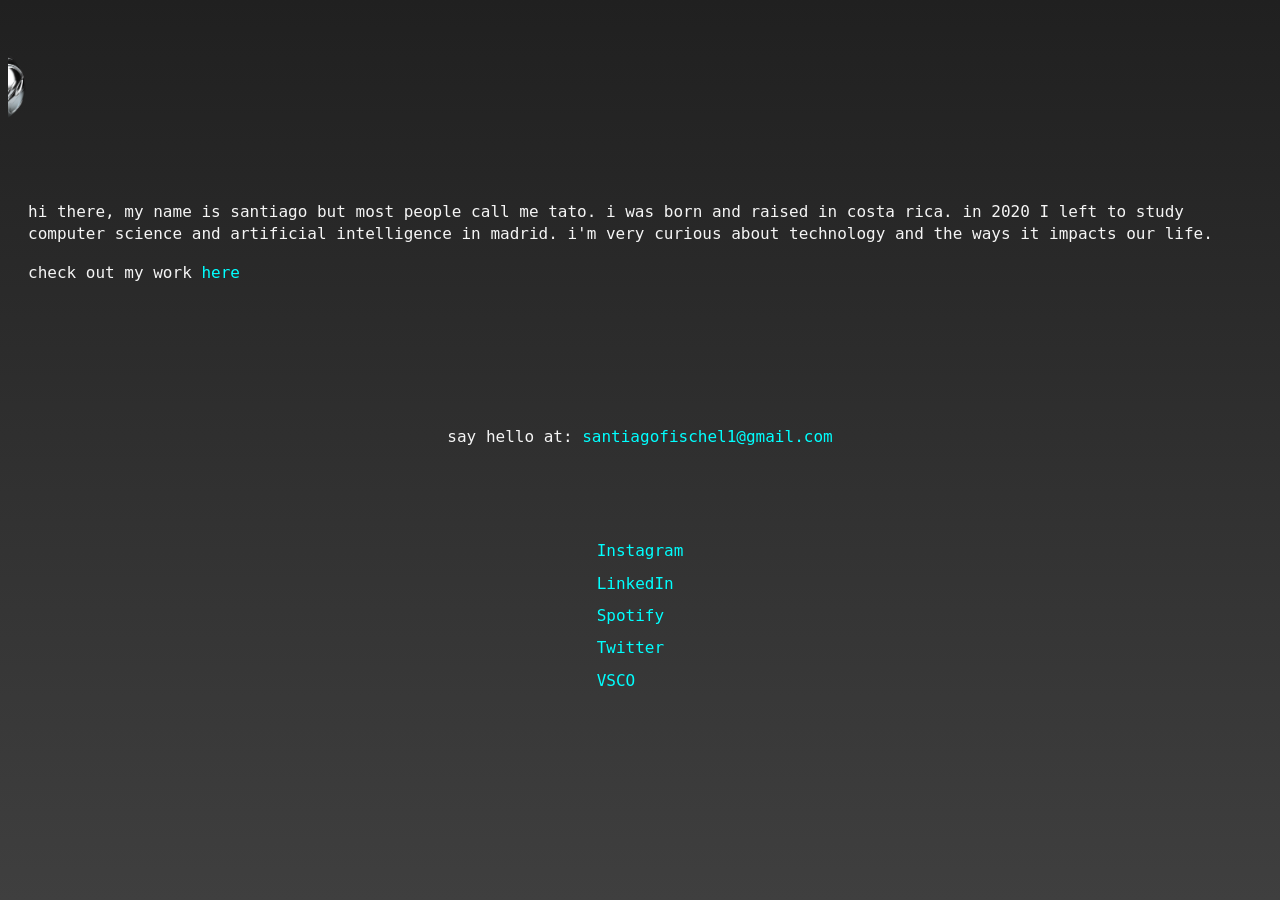
==== about.html @ 2df65af1 "Add files via upload version 1" ====
<!DOCTYPE html>
<html lang="en">
<head>
  <meta charset="UTF-8">
  <title>santiago fischel | about </title>
  <meta name="viewport" content="width=device-width, initial-scale=1.0">
  <link rel="icon" type="image/png" href="images/fav.png" sizes="32x32">
  <link rel="stylesheet" type="text/css" href="style.css">
</head>
<style>
    body {
      background: linear-gradient(to bottom, #202020, #3f3f3f);
    }
  </style>
<body>
  <header>
  </header>
  <main>
    <div class="main">
      <a href="index.html" class="about-marble"><img id="icon4" src="images/marble.png" draggable="true"></a>
      <div class="about-me">
        <h1></h1>
        <p>
            hi there, my name is santiago but most people call me tato. i was born and raised in costa rica. 
            in 2020 I left to study computer science and artificial intelligence in madrid. 
            i'm very curious about technology and the ways it impacts our life. 
        </p>
        <p>
            check out my work <a href="work.html">here</a>
        </p>
      </div>
      <div class="contact-info">
        <p class = mail>say hello at: <a href="mailto:santiagofischel1@gmail.com" class="email">santiagofischel1@gmail.com</a></p>
      </div>
      <div class="connect-links">
        <h2></h2>
        <ul>
          <li><a href="https://www.instagram.com/tatofs/">Instagram</a></li>
          <li><a href="https://www.linkedin.com/in/santiago-fischel-01352420a/">LinkedIn</a></li>
          <li><a href="https://open.spotify.com/user/santiagofischel?si=2728e3f99ccd41dc">Spotify</a></li>
          <li><a href="https://twitter.com/SantiagoFischel">Twitter</a></li>
          <li><a href="https://vsco.co/tatosf/gallery">VSCO</a></li>
        </ul>
      </div>
    </div>
  </main>
</body>
</html>
---- style.css ----
html,
body {
  font-size: 1rem;
  font-weight: 400;
  color: whitesmoke;
  font-family: 'Space Mono', monospace;
  font-style: normal;
  line-height: 1.4;
  min-height: 100%;
  overflow-x: hidden;

}

@keyframes typing {
  from { width: 0; }
  to { width: 100%; }
}

@keyframes blinking {
  0%,
  100% {border-color: transparent;}
  50% {border-color: black;}
}

.main {
  display: flex;
  flex-direction: column;
  align-items: center;
}

.writing-page {
  background-image: linear-gradient(to bottom, #202020, #3f3f3f);
  background-size: cover, cover;
  background-position: center center, center calc(50% - 50px);
  background-blend-mode: multiply;
  display: flex;
  justify-content: center;
  align-items: center;
  flex-direction: column;
  display: flex;
  flex-direction: column;
}

body.writing-page {
  background-image: url("images/background3.jpg");
  background-size: cover;
  background-repeat: no-repeat;
  background-position: center center;
}

body.work-page {
  background-image: url("images/background5.jpg");
  background-size: cover;
  background-repeat: no-repeat;
  background-position: center center;
}


.writing_header h1 {
  text-align: center;
  padding: 2rem;
  overflow: hidden;
  color: whitesmoke;
  margin-top: -30px;
  white-space: nowrap;
  border-right: .1em solid black;
  animation:
    typing 4s steps(40, end),
    blinking 1s step-end infinite;
    height: 30%;
    line-height: 1;
}

.centered {
  text-align: center;
}

.writing-main-content {
  flex: 1;
  display: flex;
  flex-direction: column;
  align-items: center;
}
header h1 {
  font-size: 20px; /* adjust the size as needed */
  padding: 1rem;
}

#wrapper {
  display: flex;
  flex-direction: column;
  min-height: 100vh;
  max-height: 100vh;
  overflow-y: scroll;
}

#substack-feed-embed {
  transition: all 0.2s ease-in-out;
  width: 100%;
  max-width: 600px;
  margin: 0 auto;
}

#custom-substack-embed {
  position: fixed;
  bottom: 0;
  left: 0;
  right: 0;
  margin: auto;
  width: 80%;
  max-width: 800px;
  padding: 3rem;
  box-shadow: 0 2px 4px rgba(0, 0, 0, 0.1);
  z-index: 1;
  display: flex;
  justify-content: center;
  align-items: center;
}

@media screen and (max-width: 768px) {
  .writing-page {
    padding: 1rem;
    min-height: 100vh;
    display: flex;
    flex-direction: column;
    background-size: cover;
  }

  .writing-main-content {
    width: 100%;
  }
  
  #custom-substack-embed {
    display: none; /* Hide the element on phone screens */
  }

  .writing_header h1 {
    font-size: 13px;
    line-height: 1.2;
    margin-top: 20px;
    padding: 0.5rem;
    white-space: normal;
    animation: none;
  }
  
  #substack-feed-embed {
    width: 100%;
    max-width: 100%;
    margin-top: 40px;
  }
  
  /* Adjust the height and overflow properties for the wrapper on mobile devices */
  #wrapper {
    max-height: 100vh;
    overflow-y: auto;
  }
  
  .writing-page main {
    margin-bottom: 1rem; /* Add margin-bottom to create space for the custom embed */
  }
}

.main-content {
  max-width: 90%; /* Limit the width of the main content */
  margin: 0 auto; /* Center the main content */
}

.about-marble {
  transform: translate(-870%, 50%);
}

@media screen and (max-width: 768px) {
  .about-marble {
    top: 50%; /* Move the icon 50% from the top */
    left: 80%; /* Move the icon 50% from the left */
    transform: translate(-310%, 30%); /* Center the icon based on its dimensions */
  }
  .about-marble-work{
    padding: 1rem;
    margin-top: 1rem;
  }
}



.about-me, .contact-info {
  margin: auto;
  padding: 20px;
  margin-top: 70px;
}

.mail{
  text-align: left;
}

a {
  color: aqua;
  text-decoration: none; /* remove underline */
}

a:hover {
  color: white;
  transition: all 0.2s ease-in-out;
}

.work-page {
  display: flex;
  flex-direction: column;
  align-items: center;
  justify-content: center;
  min-height: 100vh;
  background: linear-gradient(to bottom, #202020, #3f3f3f);
}

.connect-links {
  display: flex;
  flex-direction: column;
  justify-content: space-between;
  align-items: center;
}

.connect-links ul {
  list-style: none;
  padding: 0;
  margin: 10;
  margin-bottom: 10px;
}

.connect-links li {
  margin-bottom: 10px;
}


canvas {
  position: absolute;
  top: 0;
  left: 0;
  z-index: -1;
  width: 100%;
  height: 100%;
}

.icons {
  position: absolute;
  top: 50%; /* Position from the center of the body */
  left: 50%; /* Position from the center of the body */
  transform: translate(-50%, -50%); /* Center the icons */
}

.icons img {
  width: 150px;
  height: 150px;
}

.icon-container {
  position: absolute;
  width: 0px;
  height: 0px;
  left: 50%;
  top: 50%;
  transform: translate(-50%, -50%);
}

.messageicon img{
  width: 500px;
  height: 200px;
}

#icon4 {
  width: 75px;
  height: 75px;
}

.icon-link {
  position: absolute;
  transform: translate(190%, -90%);
}

.icon-link:nth-child(2) {
  transform: translate(440%, -0%);
}

.icon-link:nth-child(3) {
  transform: translate(-60%, -0%);
}

.icon-link:nth-child(4) {
  transform: translate(-50%, -50%);
}

.icon-link:nth-child(5) {
  transform: translate(-460%, -540%);
}

.message-box {
  width: 700px;
  position: relative;
  display: inline-block;
  display: flex;
  align-items: center;
  justify-content: center;
  text-align: center;
  box-sizing: border-box;
  font-weight: bold;
}

.message-text {
  position: absolute;
  top: 55%; /* Adjust the position of the text vertically */
  left: 50%; /* Adjust the position of the text horizontally */
  transform: translate(-50%, -50%);
  font-family: 'Space Mono', monospace;
  font-style: normal;
  font-size: 11px; /* Set the font size */
  color: black; /* Set the text color */
}

/* Media query for mobile screens */
@media (max-width: 768px) {
  html {
    height: 100%;
    max-width: 100%;
    overflow: hidden; /* Prevent horizontal scrolling */
  }

  body {
    height: 100%;
    max-width: 100%;
    position: relative;
    overflow-x: hidden; /* Prevent horizontal scrolling */
    margin: 0;
    padding: 0;
  }

  .message-box {
    width: 500px;
    position: relative;
    display: inline-block;
    display: flex;
    align-items: center;
    justify-content: center;
    text-align: center;
    box-sizing: border-box;
    font-weight: bold;
  }

  .message-text {
    position: absolute;
    top: 55%; /* Adjust the position of the text vertically */
    left: 50%; /* Adjust the position of the text horizontally */
    font-size: 9px;
  }

  .icons img {
    width: 100px;
    height: 100px;
  }

  #icon4 {
    width: 50px;
    height: 50px;
  }

  .messageicon img {
    width: 310px;
    height: 200px;
  }

  .icon-link {
    transform: translate(190%, -170%);
  }

  .icon-link:nth-child(2) {
    transform: translate(280%, 250%);
  }

  .icon-link:nth-child(3) {
    transform: translate(110%, 250%);
  }

  .icon-link:nth-child(5) {
    transform: translate(150%, -700%);
  }
}

.work-body { 
  min-height: calc(300vh - 16px); /* Subtract any margin or padding from 100vh */
  display: flex;
  flex-direction: column;
}

.box-container {
  display: flex;
  flex-wrap: wrap;
  justify-content: center;
  align-items: center;
  gap: 1rem;
}

.box {
  display: flex;
  flex-direction: column;
  justify-content: center;
  align-items: center;
  margin: 10px;
  padding: 20px;
  border: 1px solid white;
  border-radius: 0px;
  flex-basis: calc(25% - 20px);
}

.github-box {
  width: 100px;
  height: 100px;
}

.work-box {
  width: 200px;
  height: 200px;
  text-align: left;
}

.work-box h3 {
  margin-bottom: 40px;
  color: aqua;
  font-size:medium;
  text-align: center;
}

.work-box .years {
  font-size: 12px;
  text-align: center;
  margin-bottom: 70px;
}

.work-box p {
  text-align: center;
}

.experience-section {
  margin-top: -100px; /* Adjust this value to position the experience section higher or lower on the page */
}

section {
  width: 100%;
  margin-bottom: 40px;
}

section h2 {
  margin-top: 100px; /* Adjust this value as needed to align the headings */
}

.sections-container {
  padding-left: 90px;
  padding-right: 90px;
}

.box p {
  font-size: 10px; /* Adjust this value to your desired font size */
  margin-top: -15px; /* Adjust this value to change the space above the description */
}

@media screen and (max-width: 768px) {
  .box-container {
    justify-content: center;
    width: 140%;
    margin-left: -15%; /* Adjust this value as needed to center the boxes */
  }

  .box {
    flex-basis: auto;
    width: 100%; /* Adjust this value as needed */
    margin: 0 auto; /* Automatically center the boxes */
  }

  section h2 {
    width: 100%;
    text-align: center;
  }
}
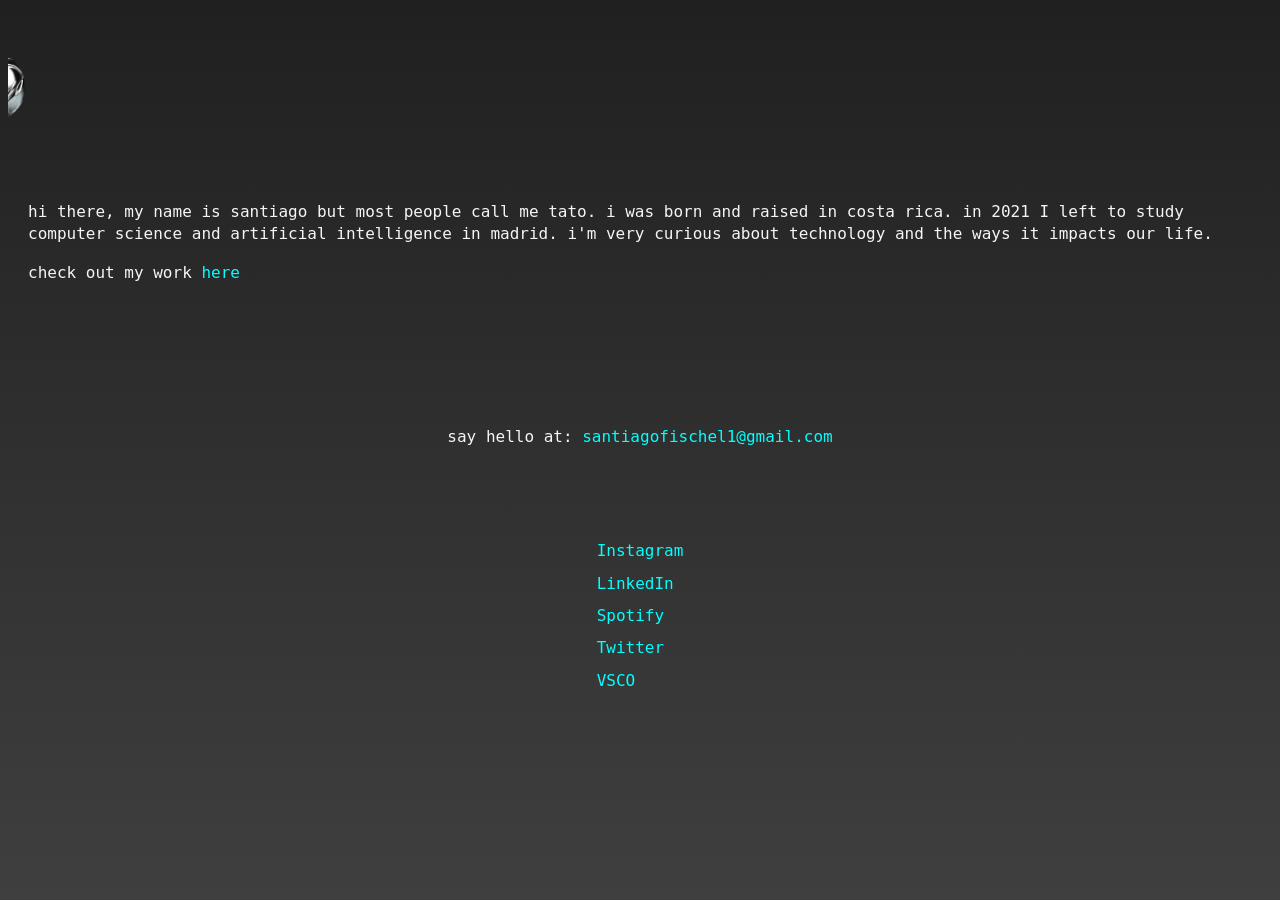
==== commit 18e89eea: "Update about.html" ====
--- a/about.html
+++ b/about.html
@@ -22,7 +22,7 @@
         <h1></h1>
         <p>
             hi there, my name is santiago but most people call me tato. i was born and raised in costa rica. 
-            in 2020 I left to study computer science and artificial intelligence in madrid. 
+            in 2021 I left to study computer science and artificial intelligence in madrid. 
             i'm very curious about technology and the ways it impacts our life. 
         </p>
         <p>
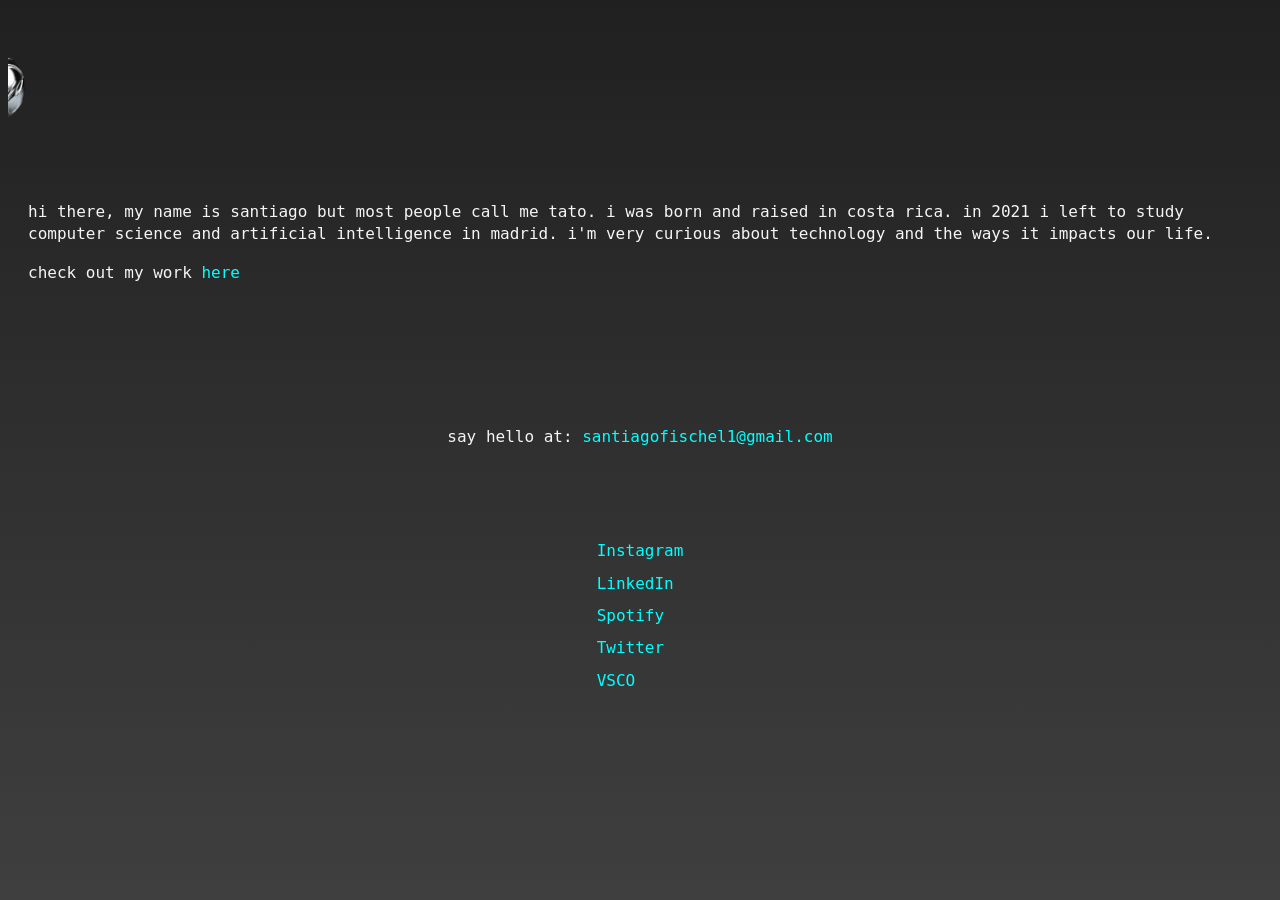
==== commit cbb70922: "Update about.html" ====
--- a/about.html
+++ b/about.html
@@ -22,7 +22,7 @@
         <h1></h1>
         <p>
             hi there, my name is santiago but most people call me tato. i was born and raised in costa rica. 
-            in 2021 I left to study computer science and artificial intelligence in madrid. 
+            in 2021 i left to study computer science and artificial intelligence in madrid. 
             i'm very curious about technology and the ways it impacts our life. 
         </p>
         <p>
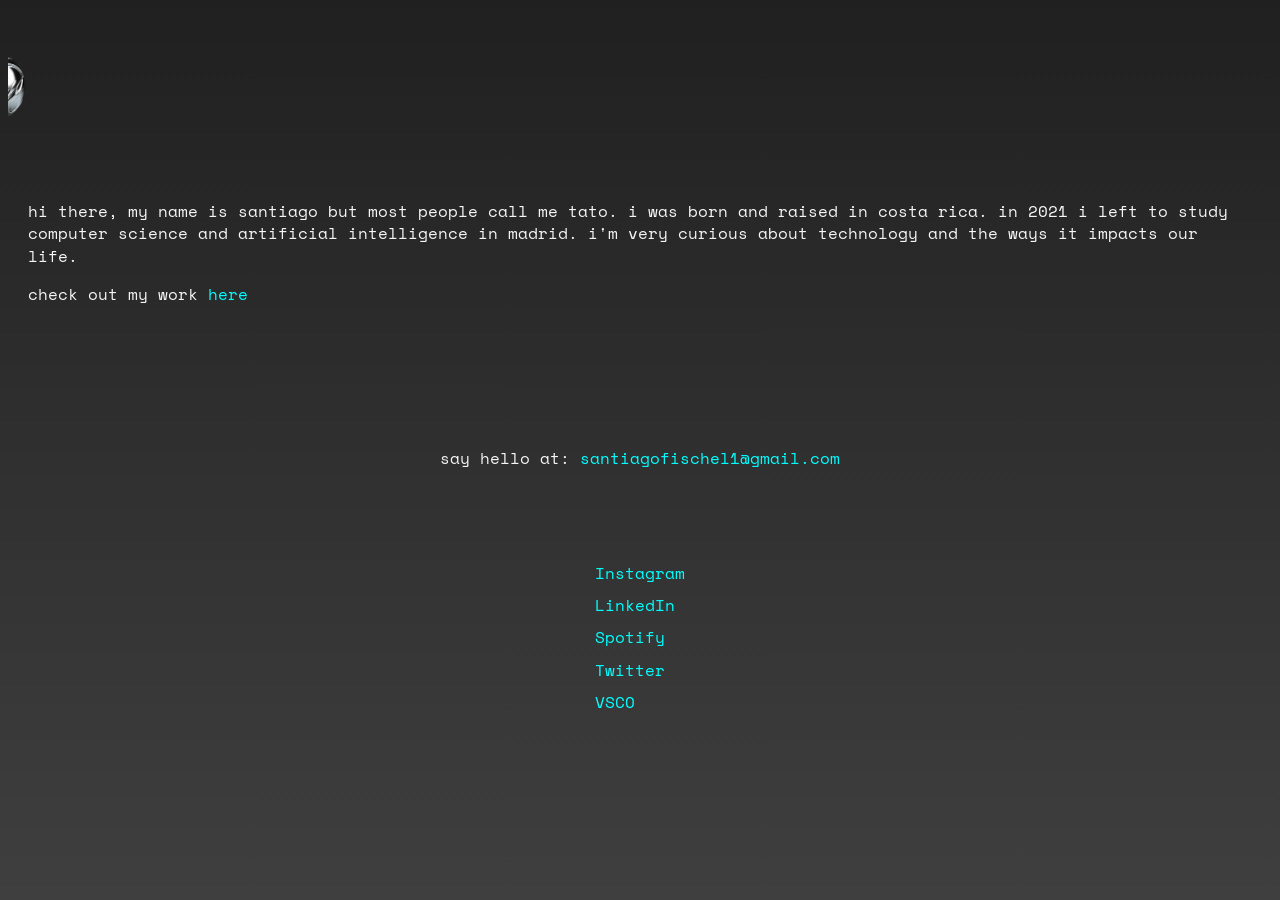
==== commit 6aeaf3bc: "few style changes" ====
--- a/about.html
+++ b/about.html
@@ -2,10 +2,12 @@
 <html lang="en">
 <head>
   <meta charset="UTF-8">
+  <meta name="robots" content="noindex">
   <title>santiago fischel | about </title>
   <meta name="viewport" content="width=device-width, initial-scale=1.0">
   <link rel="icon" type="image/png" href="images/fav.png" sizes="32x32">
   <link rel="stylesheet" type="text/css" href="style.css">
+  <link href="https://fonts.googleapis.com/css?family=Space+Mono&display=swap" rel="stylesheet">
 </head>
 <style>
     body {
--- a/style.css
+++ b/style.css
@@ -64,11 +64,7 @@
   margin-top: -30px;
   white-space: nowrap;
   border-right: .1em solid black;
-  animation:
-    typing 4s steps(40, end),
-    blinking 1s step-end infinite;
-    height: 30%;
-    line-height: 1;
+  font-family: 'Space Mono', monospace;
 }
 
 .centered {
@@ -99,17 +95,18 @@
   width: 100%;
   max-width: 600px;
   margin: 0 auto;
+  margin-top: 40px;
 }
 
 #custom-substack-embed {
   position: fixed;
-  bottom: 0;
+  bottom: 50;
   left: 0;
   right: 0;
   margin: auto;
   width: 80%;
   max-width: 800px;
-  padding: 3rem;
+  padding: 6rem;
   box-shadow: 0 2px 4px rgba(0, 0, 0, 0.1);
   z-index: 1;
   display: flex;
@@ -301,7 +298,6 @@
   justify-content: center;
   text-align: center;
   box-sizing: border-box;
-  font-weight: bold;
 }
 
 .message-text {
@@ -311,7 +307,7 @@
   transform: translate(-50%, -50%);
   font-family: 'Space Mono', monospace;
   font-style: normal;
-  font-size: 11px; /* Set the font size */
+  font-size: 11.5px; /* Set the font size */
   color: black; /* Set the text color */
 }
 
@@ -327,7 +323,17 @@
     height: 100%;
     max-width: 100%;
     position: relative;
-    overflow-x: hidden; /* Prevent horizontal scrolling */
+    overflow-x: hidden;
+    margin: 0;
+    padding: 0;
+  }
+  
+  .home {
+    height: 100%;
+    max-width: 100%;
+    position: relative;
+    overflow-x: hidden;
+    overflow-y: hidden;
     margin: 0;
     padding: 0;
   }
@@ -341,14 +347,13 @@
     justify-content: center;
     text-align: center;
     box-sizing: border-box;
-    font-weight: bold;
   }
 
   .message-text {
     position: absolute;
     top: 55%; /* Adjust the position of the text vertically */
     left: 50%; /* Adjust the position of the text horizontally */
-    font-size: 9px;
+    font-size: 10px;
   }
 
   .icons img {
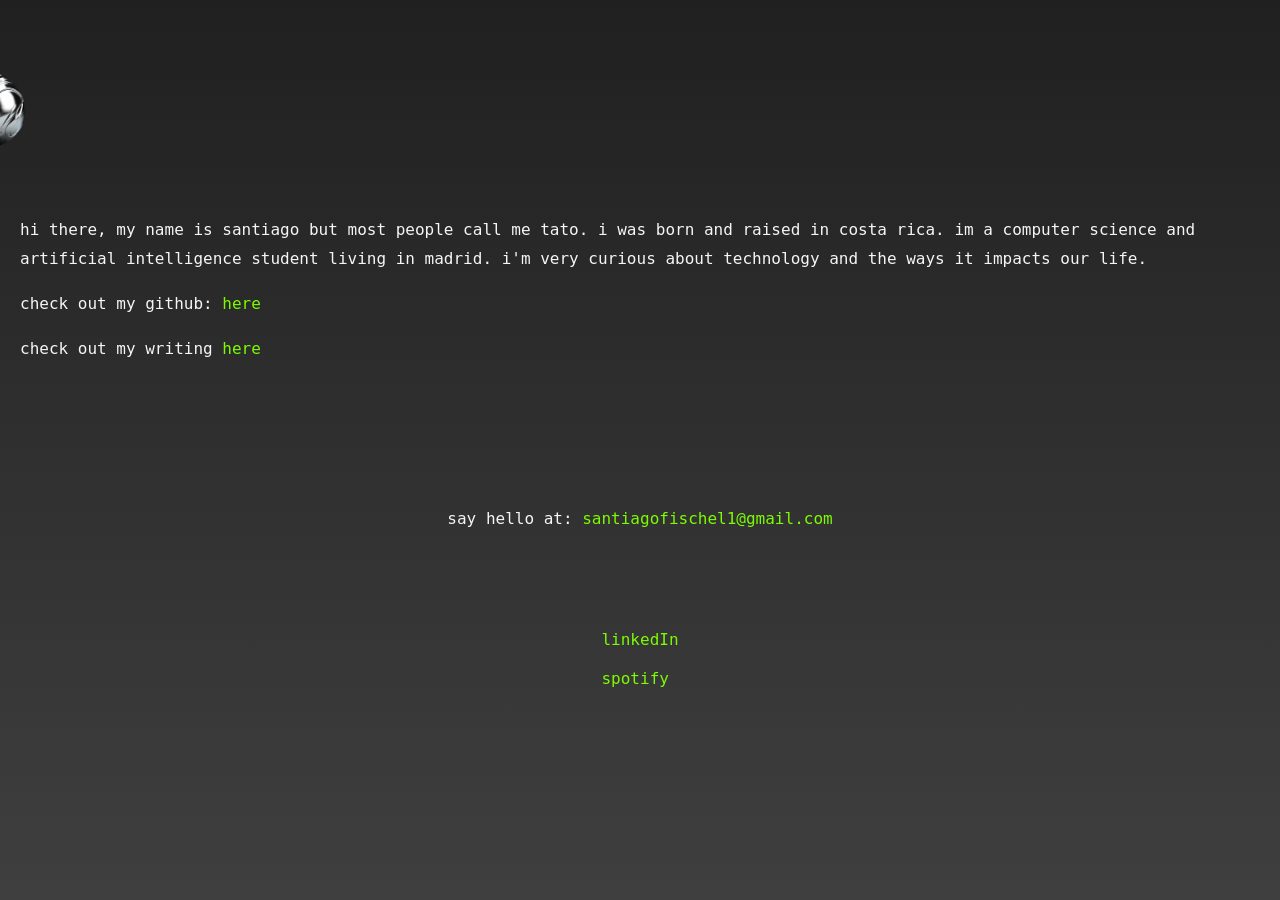
==== commit 60c3a8f6: "new changes" ====
--- a/about.html
+++ b/about.html
@@ -24,12 +24,16 @@
         <h1></h1>
         <p>
             hi there, my name is santiago but most people call me tato. i was born and raised in costa rica. 
-            in 2021 i left to study computer science and artificial intelligence in madrid. 
+            im a computer science and artificial intelligence student living in madrid. 
             i'm very curious about technology and the ways it impacts our life. 
         </p>
         <p>
-            check out my work <a href="work.html">here</a>
+            check out my github: <a href="work.html">here</a>
+            
         </p>
+        <p>
+          check out my writing <a href="writing.html">here</a>
+      </p>
       </div>
       <div class="contact-info">
         <p class = mail>say hello at: <a href="mailto:santiagofischel1@gmail.com" class="email">santiagofischel1@gmail.com</a></p>
@@ -37,11 +41,8 @@
       <div class="connect-links">
         <h2></h2>
         <ul>
-          <li><a href="https://www.instagram.com/tatofs/">Instagram</a></li>
-          <li><a href="https://www.linkedin.com/in/santiago-fischel-01352420a/">LinkedIn</a></li>
-          <li><a href="https://open.spotify.com/user/santiagofischel?si=2728e3f99ccd41dc">Spotify</a></li>
-          <li><a href="https://twitter.com/SantiagoFischel">Twitter</a></li>
-          <li><a href="https://vsco.co/tatosf/gallery">VSCO</a></li>
+          <li><a href="https://www.linkedin.com/in/santiago-fischel-01352420a/">linkedIn</a></li>
+          <li><a href="https://open.spotify.com/user/santiagofischel?si=2728e3f99ccd41dc">spotify</a></li>
         </ul>
       </div>
     </div>
--- a/style.css
+++ b/style.css
@@ -3,23 +3,18 @@
   font-size: 1rem;
   font-weight: 400;
   color: whitesmoke;
-  font-family: 'Space Mono', monospace;
+  font-family: "Source Code Pro", monospace;
   font-style: normal;
-  line-height: 1.4;
+  line-height: 1.8;
   min-height: 100%;
   overflow-x: hidden;
 
 }
 
-@keyframes typing {
-  from { width: 0; }
-  to { width: 100%; }
-}
-
-@keyframes blinking {
-  0%,
-  100% {border-color: transparent;}
-  50% {border-color: black;}
+body {
+  margin: 0;
+  padding: 0;
+  background-color: #202020;
 }
 
 .main {
@@ -41,30 +36,15 @@
   flex-direction: column;
 }
 
-body.writing-page {
-  background-image: url("images/background3.jpg");
-  background-size: cover;
-  background-repeat: no-repeat;
-  background-position: center center;
-}
-
-body.work-page {
-  background-image: url("images/background5.jpg");
-  background-size: cover;
-  background-repeat: no-repeat;
-  background-position: center center;
-}
-
 
 .writing_header h1 {
   text-align: center;
   padding: 2rem;
   overflow: hidden;
-  color: whitesmoke;
+  color: #7CFC00;
   margin-top: -30px;
   white-space: nowrap;
-  border-right: .1em solid black;
-  font-family: 'Space Mono', monospace;
+  font-family: "Source Code Pro", monospace;
 }
 
 .centered {
@@ -100,7 +80,7 @@
 
 #custom-substack-embed {
   position: fixed;
-  bottom: 50;
+  bottom: 50px;
   left: 0;
   right: 0;
   margin: auto;
@@ -114,6 +94,14 @@
   align-items: center;
 }
 
+#custom-substack-widget {
+  width: 100%;
+  max-width: 600px;
+  margin: 0 auto;
+  margin-top: 80px;
+
+}
+
 @media screen and (max-width: 768px) {
   .writing-page {
     padding: 1rem;
@@ -128,13 +116,13 @@
   }
   
   #custom-substack-embed {
-    display: none; /* Hide the element on phone screens */
+    display: none; 
   }
 
   .writing_header h1 {
-    font-size: 13px;
-    line-height: 1.2;
-    margin-top: 20px;
+    font-size: 1rem;
+    line-height: 1.5rem;
+    margin-top: 60px;
     padding: 0.5rem;
     white-space: normal;
     animation: none;
@@ -143,38 +131,43 @@
   #substack-feed-embed {
     width: 100%;
     max-width: 100%;
-    margin-top: 40px;
+    margin-top: 110px;
   }
   
-  /* Adjust the height and overflow properties for the wrapper on mobile devices */
+ 
   #wrapper {
     max-height: 100vh;
     overflow-y: auto;
   }
   
   .writing-page main {
-    margin-bottom: 1rem; /* Add margin-bottom to create space for the custom embed */
+    margin-bottom: 1rem; 
   }
 }
 
 .main-content {
-  max-width: 90%; /* Limit the width of the main content */
-  margin: 0 auto; /* Center the main content */
+  max-width: 90%; 
+  margin: 0 auto; 
 }
 
 .about-marble {
   transform: translate(-870%, 50%);
 }
 
+.about-marble-work {
+  padding: 2rem;
+  margin-top: 20rem;
+}
+
 @media screen and (max-width: 768px) {
   .about-marble {
-    top: 50%; /* Move the icon 50% from the top */
-    left: 80%; /* Move the icon 50% from the left */
-    transform: translate(-310%, 30%); /* Center the icon based on its dimensions */
+    top: 50%; 
+    left: 80%;
+    transform: translate(-310%, 30%); 
   }
   .about-marble-work{
     padding: 1rem;
-    margin-top: 1rem;
+    margin-top: 5rem;
   }
 }
 
@@ -191,13 +184,18 @@
 }
 
 a {
-  color: aqua;
+  color: #7CFC00;
   text-decoration: none; /* remove underline */
 }
+
 
 a:hover {
   color: white;
   transition: all 0.2s ease-in-out;
+}
+
+.github-box a {
+  color: white;
 }
 
 .work-page {
@@ -239,9 +237,9 @@
 
 .icons {
   position: absolute;
-  top: 50%; /* Position from the center of the body */
-  left: 50%; /* Position from the center of the body */
-  transform: translate(-50%, -50%); /* Center the icons */
+  top: 50%; 
+  left: 50%; 
+  transform: translate(-50%, -50%); 
 }
 
 .icons img {
@@ -266,6 +264,7 @@
 #icon4 {
   width: 75px;
   height: 75px;
+  margin-top: 20px;
 }
 
 .icon-link {
@@ -302,16 +301,16 @@
 
 .message-text {
   position: absolute;
-  top: 55%; /* Adjust the position of the text vertically */
-  left: 50%; /* Adjust the position of the text horizontally */
+  top: 55%; 
+  left: 50%; 
   transform: translate(-50%, -50%);
-  font-family: 'Space Mono', monospace;
+  font-family: "Source Code Pro", monospace;
   font-style: normal;
-  font-size: 11.5px; /* Set the font size */
-  color: black; /* Set the text color */
-}
-
-/* Media query for mobile screens */
+  font-size: 11.5px;
+  color: #7CFC00; 
+}
+
+
 @media (max-width: 768px) {
   html {
     height: 100%;
@@ -426,8 +425,8 @@
 }
 
 .work-box h3 {
+  color: white;
   margin-bottom: 40px;
-  color: aqua;
   font-size:medium;
   text-align: center;
 }
@@ -452,7 +451,8 @@
 }
 
 section h2 {
-  margin-top: 100px; /* Adjust this value as needed to align the headings */
+  margin-top: 100px; 
+  color: #7CFC00;
 }
 
 .sections-container {
@@ -483,3 +483,5 @@
     text-align: center;
   }
 }
+
+ 
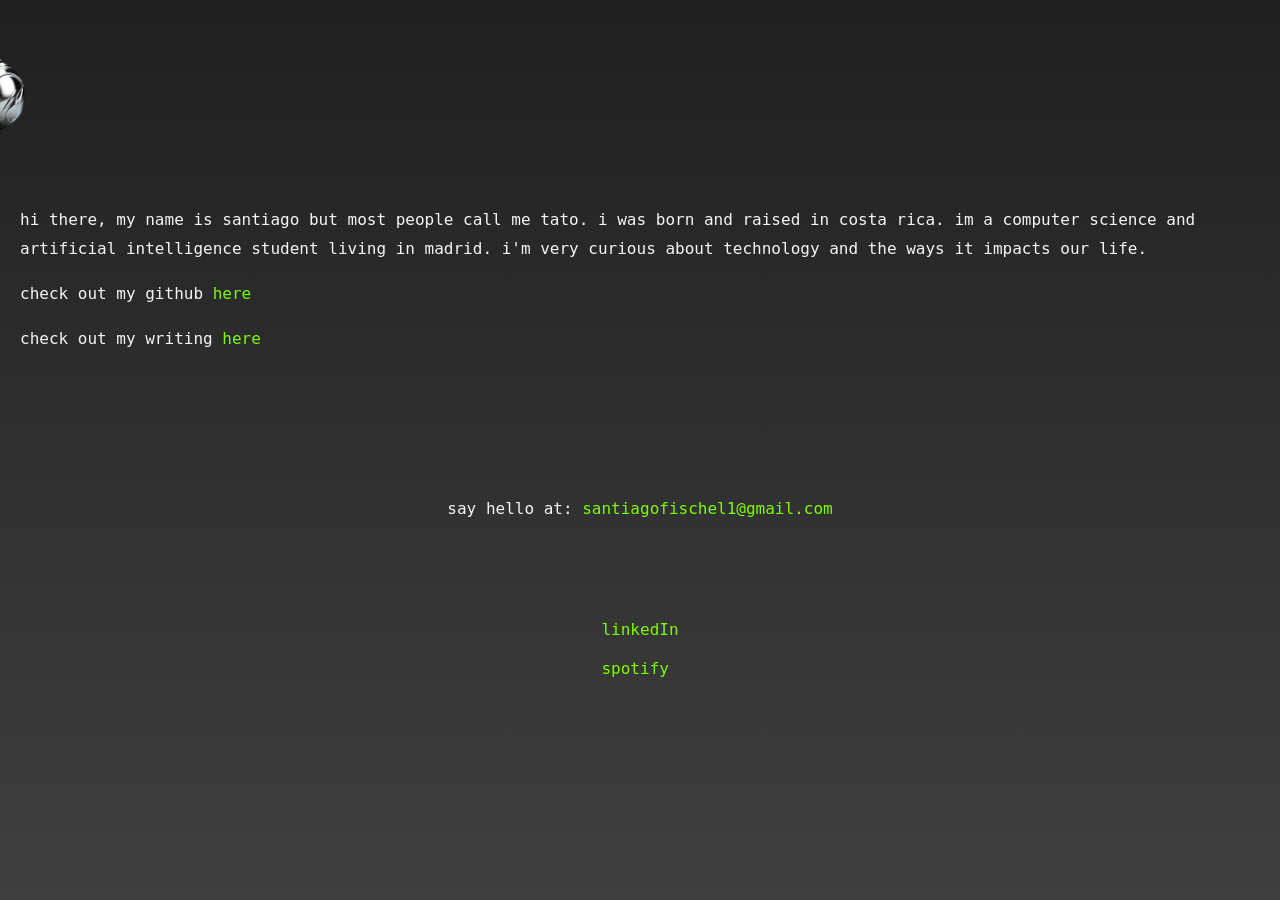
==== commit 5f256828: "fixes" ====
--- a/about.html
+++ b/about.html
@@ -28,7 +28,7 @@
             i'm very curious about technology and the ways it impacts our life. 
         </p>
         <p>
-            check out my github: <a href="work.html">here</a>
+            check out my github <a href="work.html">here</a>
             
         </p>
         <p>
--- a/style.css
+++ b/style.css
@@ -56,6 +56,7 @@
   display: flex;
   flex-direction: column;
   align-items: center;
+  margin-bottom: 10px;
 }
 header h1 {
   font-size: 20px; /* adjust the size as needed */
@@ -81,13 +82,7 @@
 #custom-substack-embed {
   position: fixed;
   bottom: 50px;
-  left: 0;
-  right: 0;
-  margin: auto;
   width: 80%;
-  max-width: 800px;
-  padding: 6rem;
-  box-shadow: 0 2px 4px rgba(0, 0, 0, 0.1);
   z-index: 1;
   display: flex;
   justify-content: center;
@@ -264,7 +259,7 @@
 #icon4 {
   width: 75px;
   height: 75px;
-  margin-top: 20px;
+  margin-top: 10px;
 }
 
 .icon-link {
@@ -415,7 +410,7 @@
 
 .github-box {
   width: 100px;
-  height: 100px;
+  height: 140px;
 }
 
 .work-box {
